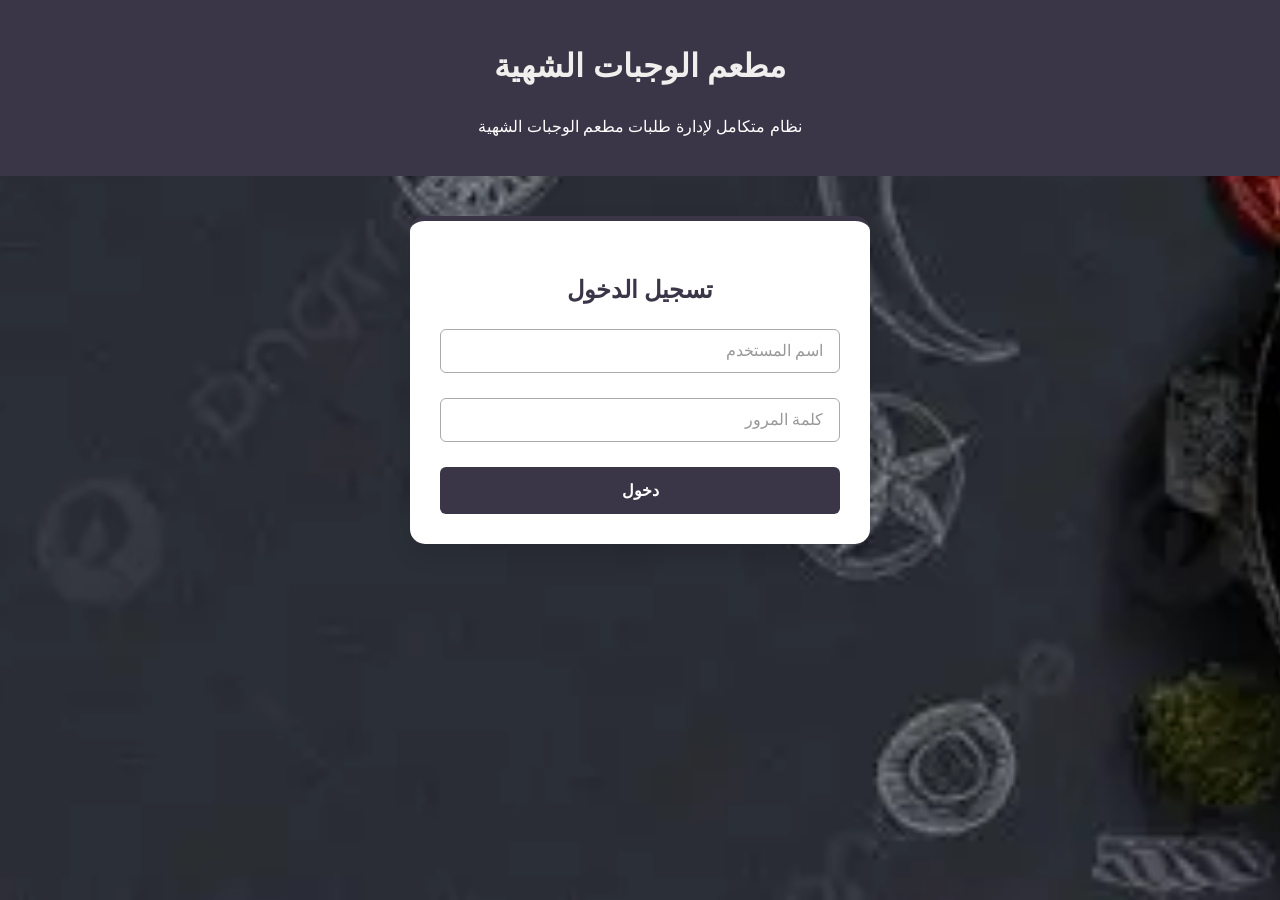
==== index.html @ bbe76031 "Initial commit of Restaurant Project" ====
<!DOCTYPE html>
<html lang="ar" dir="rtl">
<head>
  <meta charset="UTF-8">
  <title>دخول موقع - مطعم الوجبات الشهية</title>
  <link rel="stylesheet" href="/css/style.css">
</head>
<body>
  <header>
    <h1>مطعم الوجبات الشهية</h1>
    <p class="subtitle">نظام متكامل لإدارة طلبات مطعم الوجبات الشهية</p>
  </header>
  <div class="container">
    <form class="form-card" onsubmit="return login()">
      <h2>تسجيل الدخول</h2>
      <div class="input-group">
        <input type="text" id="user" placeholder=" " required>
        <label for="user">اسم المستخدم</label>
      </div>
      <div class="input-group">
        <input type="password" id="pass" placeholder=" " required>
        <label for="pass">كلمة المرور</label>
      </div>
      <button type="submit" class="btn-block">دخول</button>
    </form>
  </div>
  <script>
    function login() {
        window.location.href = "html/home.html";
        return false;
        }
  </script>
</body>
</html>
---- css/style.css ----
body {
    font-family: 'Segoe UI', Tahoma, Geneva, Verdana, sans-serif;
    margin: 0;
    padding: 0;
    background-image: url("/images/OIP (1).webp");
    background-size: cover;
    background-position: center;
    background-attachment: fixed;
    background-repeat: no-repeat;
    color: #444;
    line-height: 1.6;
}

main {
    padding: 20px;
    max-width: 900px;
    margin: 20px auto;
    background: white;
    border-radius: 10px;
    box-shadow: 0 4px 15px rgba(0, 0, 0, 0.05);
}

.container {
    display: flex;
    justify-content: center;
    align-items: center;
    padding: 40px 20px;
}

h1 {
    color: #f1efed;
}

h2, h3 {
    color: #3b3647;
}

h4 {
    border-radius: 12px; 
    padding: 25px;
    margin: 0 0 10px 0; 
    text-align: center; 
    color: #3b3647;
    font-size: 22px;
    font-weight: 700;
}

header {
    background-color: #3b3647;
    color: white;
    padding: 20px 0;
    text-align: center;
}

nav {
    background-color: #3b3647;
    padding: 10px 20px;
    display: flex;
    justify-content: center;
    gap: 15px;
    flex-wrap: wrap;
    position: sticky;
    top: 0;
    z-index: 100;
}

nav ul {
    list-style: none;
    padding: 0;
    margin: 0; 
}

nav ul li {
    display: inline;
    margin: 0 15px;
}

nav button, 
nav ul li a {
    color: #3b3647;      
    background-color: #f1f1f1;  
    padding: 10px 15px;
    border-radius: 8px;
    text-decoration: none;
    font-weight: bold;
    border: none;
    cursor: pointer;
    transition: all 0.3s ease;     
    display: inline-block;     
    transform: scale(0.95);    
}

nav button:hover, 
nav ul li a:hover {
    background-color: #3b3647;
    color: #f1f1f1;
    box-shadow: 0 0 20px #f1f1f1;
    transform: scale(1.02); 
}

.menu-items {
    display: flex;
    flex-wrap: wrap;
    gap: 20px;
    justify-content: center;
}

.item {
    overflow: hidden;
    border: 1px solid #eee;
    padding: 0 0 20px 0;
    width: 200px;
    text-align: center;
    border-radius: 8px;
    background-color: #fffaf5;
}

.item-img {
    width: 100%;
    height: 150px;
    object-fit: cover;
    border-radius: 8px 8px 0 0;
    margin-bottom: 15px;
}

.add-btn {
    background-color: #3b3647;
    color: white;
    border: none;
    padding: 8px 15px;
    border-radius: 5px;
    cursor: pointer;

}

table {
    width: 100%;
    border-collapse: collapse;
    margin-top: 20px;
}

table th, table td {
    border: 1px solid #ddd;
    padding: 12px;
    text-align: right;
}

table th {
    background-color: #3b3647;
    color: white;
}

.total-section {
    margin-top: 20px;
    text-align: left;
    padding: 15px;
    background-color: #f9f9f9;
}

#clear-btn {
    background-color: #c0392b;
    color: white;
    border: none;
    padding: 10px 20px;
    border-radius: 5px;
    cursor: pointer;
}

.form-card {
    background: white;
    padding: 30px;
    border-radius: 15px;
    border-top: 5px solid #3b3647;
    width: 100%;
    max-width: 400px;
    box-shadow: 0 10px 25px rgba(0, 0, 0, 0.1);
}

.form-card h2,
.form-card h3 {
    text-align: center;
    color: #3b3647;
    margin-bottom: 20px;
}

.input-group {
    position: relative;
    margin-bottom: 25px;
    text-align: right;
}

.input-group label {
    position: absolute;
    right: 12px;
    top: 50%; 
    transform: translateY(-50%);
    background: white;
    padding: 0 5px;
    color: #999;
    font-size: 16px;
    transition: 0.2s ease;
    pointer-events: none;
    z-index: 2;
}

.input-group input, 
.input-group textarea {
    width: 100%;
    padding: 12px;
    border: 1px solid #aaa;
    border-radius: 6px;
    background: transparent;
    outline: none;
    font-size: 16px;
    box-sizing: border-box; 
    font-family: inherit;
    transition: border-color 0.2s ease;
}

.input-group textarea {
    resize: vertical; 
}

.input-group input:focus,
.input-group textarea:focus {
    border-color: #3b3647;
    border-width: 2px;
}

.input-group input:focus + label,
.input-group input:not(:placeholder-shown) + label,
.input-group textarea:focus + label,
.input-group textarea:not(:placeholder-shown) + label {
    top: 0%;
    transform: translateY(-50%) scale(0.85);
    color: #3b3647;
    font-weight: bold;
}

/* الأزرار داخل النماذج */
#contact-form button[type="submit"],
.btn-block {
    background-color: #3b3647;
    color: white;
    border: none;
    padding: 12px 25px;
    font-size: 16px;
    font-weight: bold;
    border-radius: 6px;
    cursor: pointer;
    width: 100%; 
    transition: background 0.3s ease;
}

.btn-block {
    padding: 14px;
}

#contact-info {
    border-top: 2px dashed #eee; 
    padding-top: 20px;
    margin-top: 30px;
    text-align: right;
}

#contact-info p {
    margin: 10px 0;
    font-size: 15px;
    color: #555;
}
footer {
    text-align: center;
    padding: 30px;
    color: #888;
}
@media (min-width: 601px) {
    #contact-form button[type="submit"] {
        width: auto;
    }
}
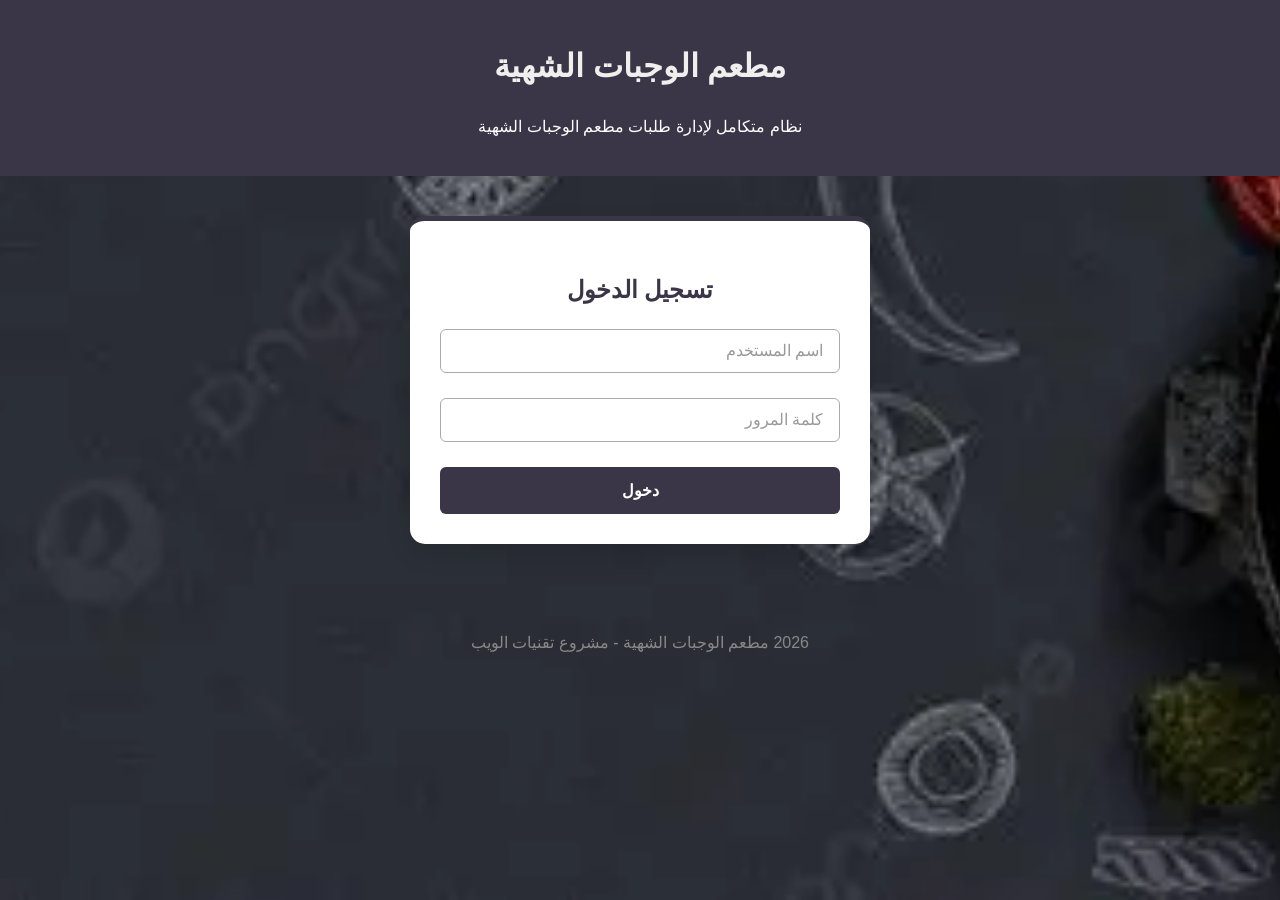
==== commit 327dd050: "Update index.html" ====
--- a/index.html
+++ b/index.html
@@ -24,6 +24,9 @@
       <button type="submit" class="btn-block">دخول</button>
     </form>
   </div>
+  <footer>
+        <p> 2026 مطعم الوجبات الشهية - مشروع تقنيات الويب</p>
+  </footer>
   <script>
     function login() {
         window.location.href = "html/home.html";
--- a/css/style.css
+++ b/css/style.css
@@ -109,7 +109,8 @@
     overflow: hidden;
     border: 1px solid #eee;
     padding: 0 0 20px 0;
-    width: 200px;
+    width: 100%;
+    max-width: 200px;
     text-align: center;
     border-radius: 8px;
     background-color: #fffaf5;
@@ -277,4 +278,53 @@
     #contact-form button[type="submit"] {
         width: auto;
     }
-}+}
+
+@media screen and (min-width: 600px) and (max-width: 768px) {
+
+    .menu-items {
+        display: grid;
+        grid-template-columns: repeat(2, 1fr);
+        gap: 20px;
+    }
+
+    .item {
+        width: 100%;
+        max-width: 300px;
+        margin: auto;
+    }
+}
+
+
+@media screen and (min-width: 769px) and (max-width: 1024px) {
+
+    .menu-items {
+        display: grid;
+        grid-template-columns: repeat(3, 1fr);
+        gap: 20px;
+    }
+
+    .item {
+        width: 100%;
+        max-width: 280px;
+        margin: auto;
+    }
+
+    main {
+        width: 95%;
+    }
+}
+
+@media screen and (min-width: 1025px) and (max-width: 1366px) {
+
+    .menu-items {
+        display: grid;
+        grid-template-columns: repeat(4, 1fr);
+        gap: 20px;
+    }
+
+    .item {
+        width: 100%;
+        max-width: 260px;
+    }
+}
